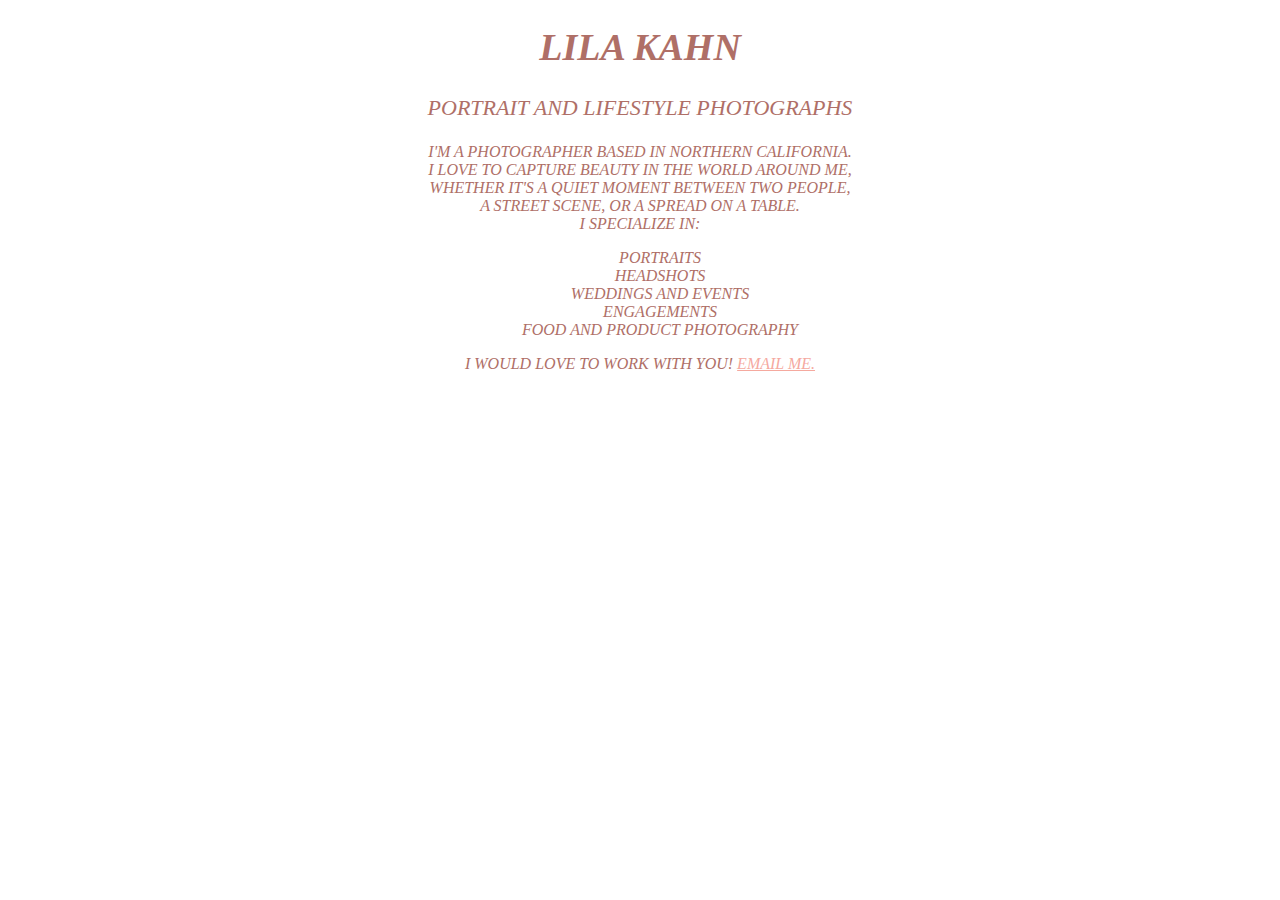
==== unit_3/index.html @ dc1d0180 "Unit 3" ====
<!DOCTYPE html>
	<html>
	<head>
		<title>Lila Kahn Photography</title>
		<link rel="stylesheet" type="text/css" href="style.css">
	</head>
	<body>
		<h1 id="title">Lila Kahn</h1>
		<p id="slogan">Portrait and Lifestyle Photographs</p>
		<p>I'm a photographer based in Northern California. 
			<br>I love to capture beauty in the world around me, 
			<br>whether it's a quiet moment between two people, 
			<br>a street scene, or a spread on a table.<br>
			I specialize in:
			<ul>
				<li>Portraits</li>
				<li>Headshots</li>
				<li>Weddings and Events</li>
				<li>Engagements</li>
				<li>Food and Product Photography</li>
			</ul>
		<p> I would love to work with you! <a href="mailto:lilalouisekahn@gmail.com">Email me.</a>
		<body link="#f5a99f" vlink="#af6f67" alink="#FF0000"> 
	</body>
</html>
---- unit_3/style.css ----
body {
	background-color: #F7B493;
	text-align: left;
	background: url("https://68.media.tumblr.com/67d50e8b86d640f1d14b8361438640d7/tumblr_mic1kxXvfO1rszmpio1_1280.jpg");
	background-size: cover;
	font-family: Times New Roman;
	font-style: italic;
	text-align: center;
}

ul {
    text-align: center;
    list-style-type: none;
}

h1, p , li {
	color: #af6f67;
	text-transform: uppercase;
}

#slogan {
	font-size: 22px;
}

#title {
	font-style: normal;
	font-style: italic;
	font-size: 38px;
}
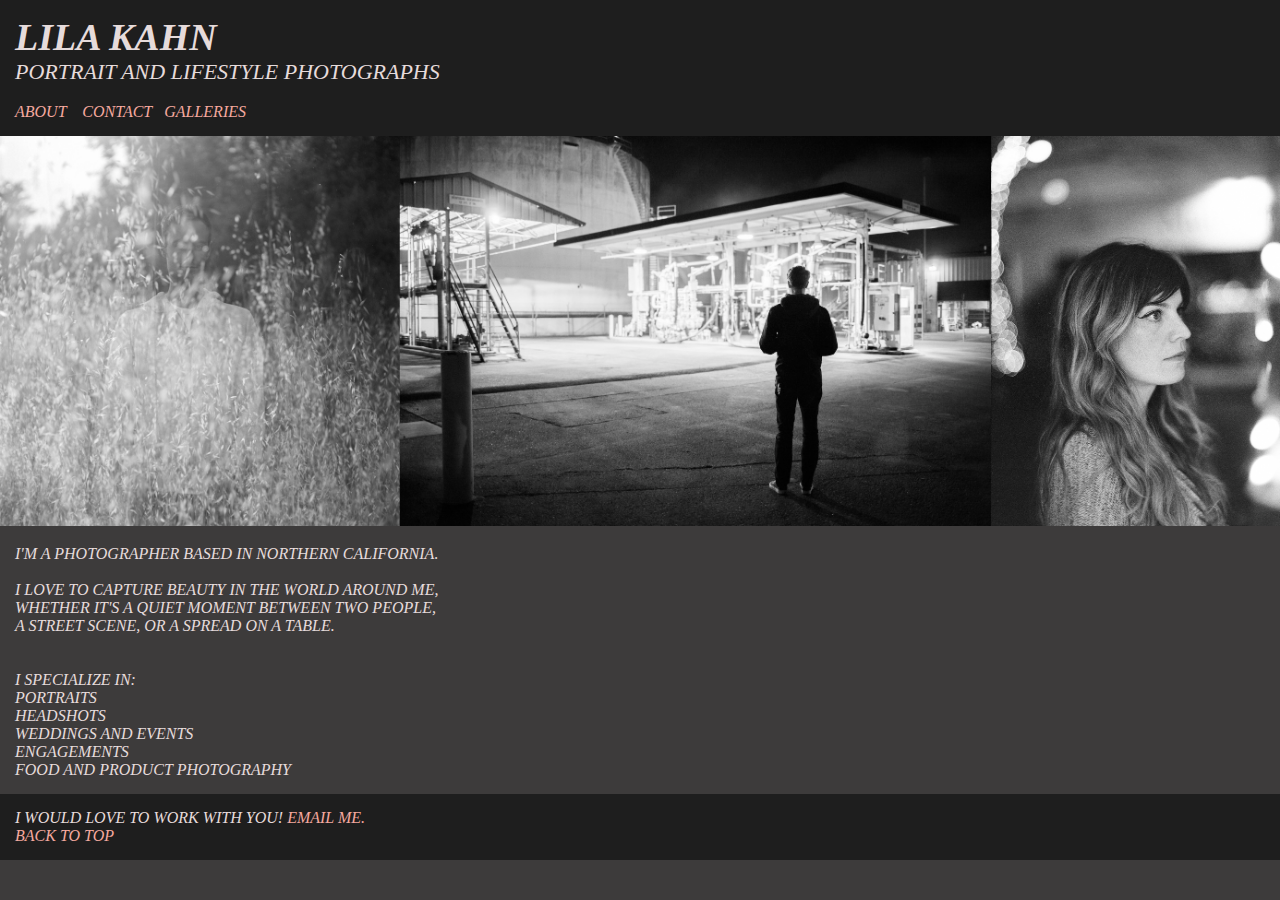
==== commit ebf14fae: "Unit 3 update" ====
--- a/unit_3/index.html
+++ b/unit_3/index.html
@@ -1,25 +1,69 @@
 <!DOCTYPE html>
+	
 	<html>
+
 	<head>
 		<title>Lila Kahn Photography</title>
 		<link rel="stylesheet" type="text/css" href="style.css">
 	</head>
+
 	<body>
-		<h1 id="title">Lila Kahn</h1>
-		<p id="slogan">Portrait and Lifestyle Photographs</p>
-		<p>I'm a photographer based in Northern California. 
-			<br>I love to capture beauty in the world around me, 
-			<br>whether it's a quiet moment between two people, 
-			<br>a street scene, or a spread on a table.<br>
-			I specialize in:
-			<ul>
-				<li>Portraits</li>
-				<li>Headshots</li>
-				<li>Weddings and Events</li>
-				<li>Engagements</li>
-				<li>Food and Product Photography</li>
-			</ul>
-		<p> I would love to work with you! <a href="mailto:lilalouisekahn@gmail.com">Email me.</a>
-		<body link="#f5a99f" vlink="#af6f67" alink="#FF0000"> 
+		<header>
+			<h1 id="title">Lila Kahn</h1>
+			<p id="slogan">Portrait and Lifestyle Photographs</p>
+
+			<br>
+
+			<nav>
+				<p><a href="www.lilakahn.com/about">About</a> &nbsp;&nbsp;
+				<a href="wwww.lilakahn.com/contact">Contact</a>&nbsp;&nbsp; 
+				<a href="www.lilakahn.com/galleries">Galleries</a></p>
+			</nav>
+
+		</header>
+
+		<aside>
+			<img src="herothree.jpg">
+
+		</aside>	
+
+		<section>
+
+			<p>I'm a photographer based in Northern California. 
+				<br>
+				<br>
+
+				I love to capture beauty in the world around me, 
+				<br>whether it's a quiet moment between two people, 
+				<br>a street scene, or a spread on a table.
+
+				<br>
+				<br>
+				<br>
+
+				I specialize in:
+					<ul>
+						<li>Portraits</li>
+						<li>Headshots</li>
+						<li>Weddings and Events</li>
+						<li>Engagements</li>
+						<li>Food and Product Photography</li>
+					</ul>
+
+			</p>
+		</section>
+
+
+		<footer>
+			<p> I would love to work with you! <a href="mailto:lilalouisekahn@gmail.com">Email me.</a>
+		
+			<body link="#f5a99f" vlink="#af6f67" alink="#FF0000"> 
+
+			<br>
+
+			<a href="#">back to top</a>
+		</footer>
+
 	</body>
+
 </html>--- a/unit_3/style.css
+++ b/unit_3/style.css
@@ -1,20 +1,50 @@
+* {
+	padding: 0;
+	margin: 0;
+}
+
+a {
+	text-decoration: none;
+}
+
 body {
-	background-color: #F7B493;
+	background-color: #3d3b3b;
 	text-align: left;
-	background: url("https://68.media.tumblr.com/67d50e8b86d640f1d14b8361438640d7/tumblr_mic1kxXvfO1rszmpio1_1280.jpg");
 	background-size: cover;
 	font-family: Times New Roman;
 	font-style: italic;
-	text-align: center;
+	text-align: left;
+}
+
+header {
+	background-color: #1e1e1e;
+	padding: 15px;
+}
+
+nav {
+}
+
+img {
+	width: 100%;
+}
+
+section {
+	padding: 15px;
+}
+
+footer {
+	background-color: #1e1e1e;
+	padding: 15px;
+	position: bottom;
 }
 
 ul {
-    text-align: center;
+    text-align: left;
     list-style-type: none;
 }
 
 h1, p , li {
-	color: #af6f67;
+	color: #e6dbdb;
 	text-transform: uppercase;
 }
 
@@ -26,4 +56,4 @@
 	font-style: normal;
 	font-style: italic;
 	font-size: 38px;
-}+}
